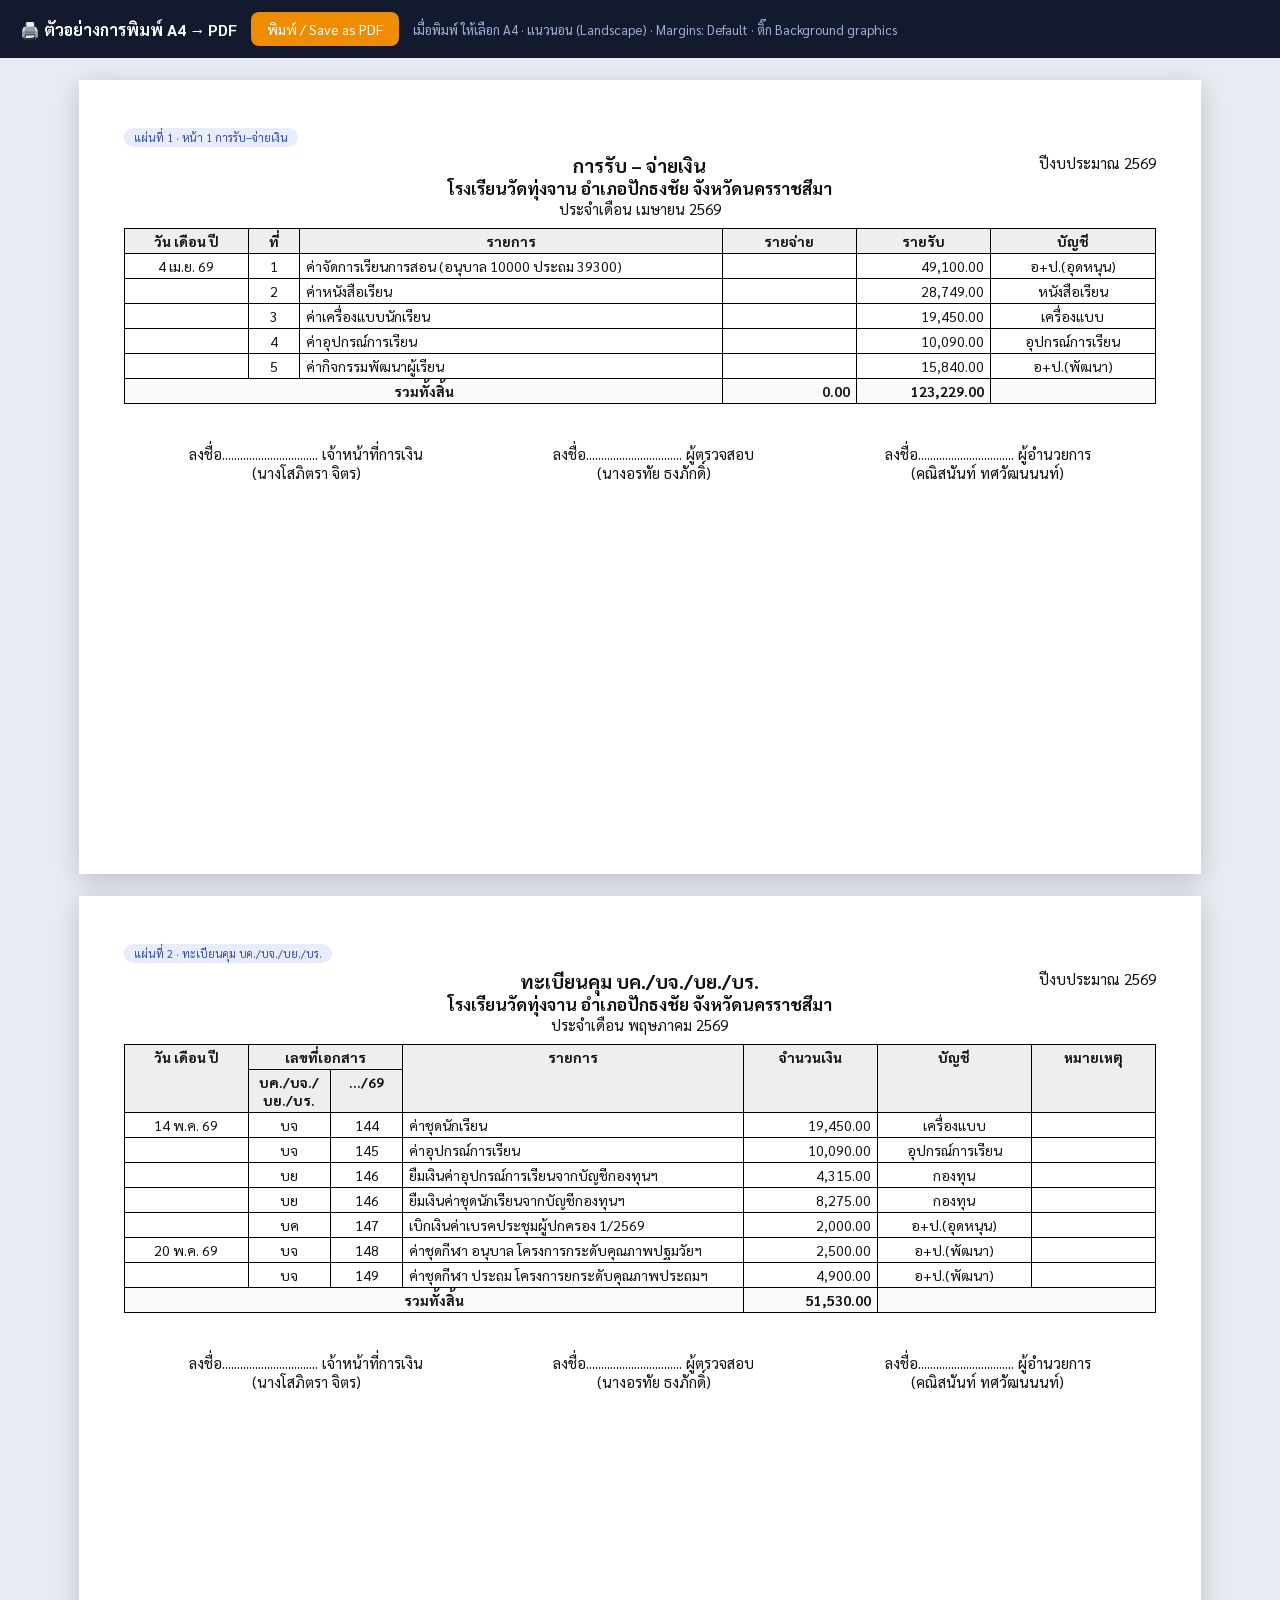
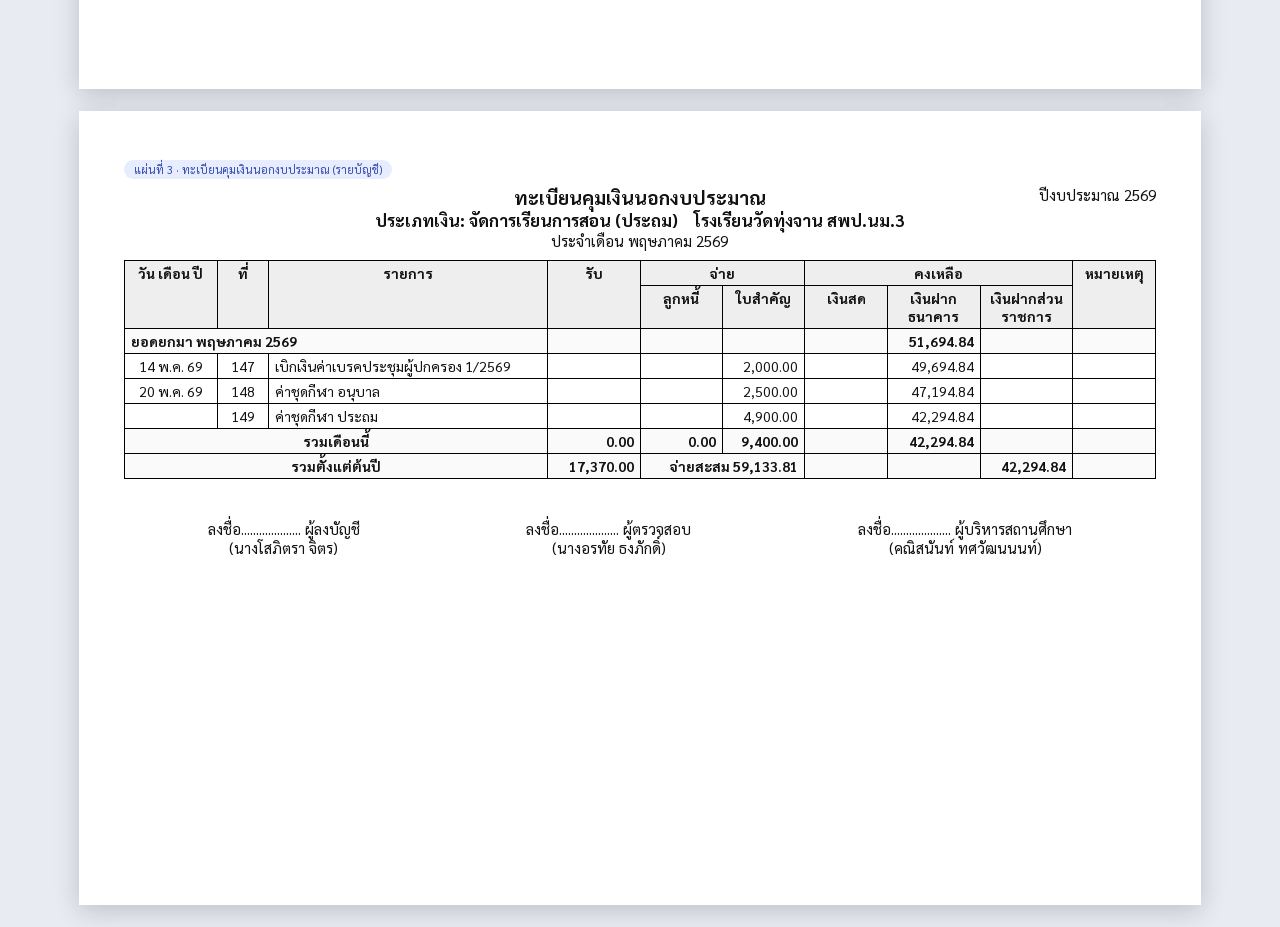
==== preview-print.html @ 44d7043e "Initial commit: โปรแกรมคุมเงินนอกงบประมาณ โรงเรียนวัดทุ่งจาน Co-Authored-By: Claude Opus 4.8 <norepl" ====
<!doctype html>
<html lang="th">
<head>
<meta charset="utf-8">
<meta name="viewport" content="width=device-width, initial-scale=1">
<title>ตัวอย่างการพิมพ์ A4 (PDF)</title>
<link href="https://fonts.googleapis.com/css2?family=Sarabun:wght@400;500;600;700&display=swap" rel="stylesheet">
<style>
  :root{ --sheetfont:'Sarabun','TH Sarabun New',Tahoma,sans-serif; }
  *{box-sizing:border-box}
  body{margin:0;background:#e8ebf2;font-family:var(--sheetfont);color:#111}
  .bar{background:#141a2e;color:#fff;padding:12px 20px;font-size:15px;position:sticky;top:0;z-index:5;display:flex;gap:14px;align-items:center;flex-wrap:wrap}
  .bar b{font-size:16px}
  .bar button{background:#f08c00;color:#fff;border:0;padding:8px 16px;border-radius:8px;font-size:14px;cursor:pointer;font-family:inherit}
  .bar span{color:#9fb0d8;font-size:13px}
  .wrap{padding:22px;display:flex;flex-direction:column;align-items:center;gap:22px}

  /* กระดาษ A4 แนวนอน (297 x 210 mm) */
  .sheet{background:#fff;width:297mm;min-height:210mm;padding:12mm 12mm;box-shadow:0 6px 24px rgba(0,0,0,.18)}
  .doc-head{text-align:center;position:relative;margin-bottom:10px}
  .doc-head .fy{position:absolute;right:0;top:0;font-size:15px}
  .doc-head .t1{font-size:19px;font-weight:700}
  .doc-head .t2{font-size:17px;font-weight:700}
  .doc-head .t3{font-size:15px}
  table.reg{width:100%;border-collapse:collapse;font-size:14px}
  table.reg th,table.reg td{border:1px solid #000;padding:3px 6px;vertical-align:top}
  table.reg th{text-align:center;font-weight:700;background:#eee}
  table.reg td.num{text-align:right;font-variant-numeric:tabular-nums}
  table.reg td.c{text-align:center}
  table.reg tr.sum td{font-weight:700;background:#fafafa}
  .sign-row{display:flex;justify-content:space-around;margin-top:40px;font-size:15px;text-align:center}
  .tag{display:inline-block;font-size:11px;background:#e7ecff;color:#2f49b0;padding:2px 10px;border-radius:20px;margin-bottom:6px}

  @page{size:A4 landscape;margin:8mm}
  @media print{
    body{background:#fff}
    .bar{display:none}
    .wrap{padding:0;gap:0}
    .sheet{width:auto;min-height:auto;box-shadow:none;padding:0}
    .page-break{page-break-after:always}
    table.reg th{background:#eee!important;-webkit-print-color-adjust:exact;print-color-adjust:exact}
  }
</style>
</head>
<body>
<div class="bar">
  <b>🖨️ ตัวอย่างการพิมพ์ A4 → PDF</b>
  <button onclick="window.print()">พิมพ์ / Save as PDF</button>
  <span>เมื่อพิมพ์ ให้เลือก A4 · แนวนอน (Landscape) · Margins: Default · ติ๊ก Background graphics</span>
</div>
<div class="wrap">

  <!-- ============ แผ่นที่ 1: การรับ–จ่ายเงิน ============ -->
  <div class="sheet page-break">
    <div class="tag">แผ่นที่ 1 · หน้า 1 การรับ–จ่ายเงิน</div>
    <div class="doc-head">
      <div class="fy">ปีงบประมาณ 2569</div>
      <div class="t1">การรับ – จ่ายเงิน</div>
      <div class="t2">โรงเรียนวัดทุ่งจาน อำเภอปักธงชัย จังหวัดนครราชสีมา</div>
      <div class="t3">ประจำเดือน เมษายน 2569</div>
    </div>
    <table class="reg">
      <thead><tr>
        <th style="width:12%">วัน เดือน ปี</th><th style="width:5%">ที่</th><th>รายการ</th>
        <th style="width:13%">รายจ่าย</th><th style="width:13%">รายรับ</th><th style="width:16%">บัญชี</th>
      </tr></thead>
      <tbody>
        <tr><td class="c">4 เม.ย. 69</td><td class="c">1</td><td>ค่าจัดการเรียนการสอน (อนุบาล 10000 ประถม 39300)</td><td class="num"></td><td class="num">49,100.00</td><td class="c">อ+ป.(อุดหนุน)</td></tr>
        <tr><td class="c"></td><td class="c">2</td><td>ค่าหนังสือเรียน</td><td class="num"></td><td class="num">28,749.00</td><td class="c">หนังสือเรียน</td></tr>
        <tr><td class="c"></td><td class="c">3</td><td>ค่าเครื่องแบบนักเรียน</td><td class="num"></td><td class="num">19,450.00</td><td class="c">เครื่องแบบ</td></tr>
        <tr><td class="c"></td><td class="c">4</td><td>ค่าอุปกรณ์การเรียน</td><td class="num"></td><td class="num">10,090.00</td><td class="c">อุปกรณ์การเรียน</td></tr>
        <tr><td class="c"></td><td class="c">5</td><td>ค่ากิจกรรมพัฒนาผู้เรียน</td><td class="num"></td><td class="num">15,840.00</td><td class="c">อ+ป.(พัฒนา)</td></tr>
        <tr class="sum"><td colspan="3" class="c">รวมทั้งสิ้น</td><td class="num">0.00</td><td class="num">123,229.00</td><td></td></tr>
      </tbody>
    </table>
    <div class="sign-row">
      <div>ลงชื่อ................................ เจ้าหน้าที่การเงิน<br>(นางโสภิตรา จิตร)</div>
      <div>ลงชื่อ................................ ผู้ตรวจสอบ<br>(นางอรทัย ธงภักดิ์)</div>
      <div>ลงชื่อ................................ ผู้อำนวยการ<br>(คณิสนันท์ ทศวัฒนนนท์)</div>
    </div>
  </div>

  <!-- ============ แผ่นที่ 2: ทะเบียนคุม บค./บจ./บย./บร. ============ -->
  <div class="sheet page-break">
    <div class="tag">แผ่นที่ 2 · ทะเบียนคุม บค./บจ./บย./บร.</div>
    <div class="doc-head">
      <div class="fy">ปีงบประมาณ 2569</div>
      <div class="t1">ทะเบียนคุม บค./บจ./บย./บร.</div>
      <div class="t2">โรงเรียนวัดทุ่งจาน อำเภอปักธงชัย จังหวัดนครราชสีมา</div>
      <div class="t3">ประจำเดือน พฤษภาคม 2569</div>
    </div>
    <table class="reg">
      <thead>
        <tr><th rowspan="2" style="width:12%">วัน เดือน ปี</th><th colspan="2">เลขที่เอกสาร</th>
        <th rowspan="2">รายการ</th><th rowspan="2" style="width:13%">จำนวนเงิน</th>
        <th rowspan="2" style="width:15%">บัญชี</th><th rowspan="2" style="width:12%">หมายเหตุ</th></tr>
        <tr><th style="width:8%">บค./บจ./บย./บร.</th><th style="width:7%">.../69</th></tr>
      </thead>
      <tbody>
        <tr><td class="c">14 พ.ค. 69</td><td class="c">บจ</td><td class="c">144</td><td>ค่าชุดนักเรียน</td><td class="num">19,450.00</td><td class="c">เครื่องแบบ</td><td></td></tr>
        <tr><td class="c"></td><td class="c">บจ</td><td class="c">145</td><td>ค่าอุปกรณ์การเรียน</td><td class="num">10,090.00</td><td class="c">อุปกรณ์การเรียน</td><td></td></tr>
        <tr><td class="c"></td><td class="c">บย</td><td class="c">146</td><td>ยืมเงินค่าอุปกรณ์การเรียนจากบัญชีกองทุนฯ</td><td class="num">4,315.00</td><td class="c">กองทุน</td><td></td></tr>
        <tr><td class="c"></td><td class="c">บย</td><td class="c">146</td><td>ยืมเงินค่าชุดนักเรียนจากบัญชีกองทุนฯ</td><td class="num">8,275.00</td><td class="c">กองทุน</td><td></td></tr>
        <tr><td class="c"></td><td class="c">บค</td><td class="c">147</td><td>เบิกเงินค่าเบรคประชุมผู้ปกครอง 1/2569</td><td class="num">2,000.00</td><td class="c">อ+ป.(อุดหนุน)</td><td></td></tr>
        <tr><td class="c">20 พ.ค. 69</td><td class="c">บจ</td><td class="c">148</td><td>ค่าชุดกีฬา อนุบาล โครงการกระดับคุณภาพปฐมวัยฯ</td><td class="num">2,500.00</td><td class="c">อ+ป.(พัฒนา)</td><td></td></tr>
        <tr><td class="c"></td><td class="c">บจ</td><td class="c">149</td><td>ค่าชุดกีฬา ประถม โครงการยกระดับคุณภาพประถมฯ</td><td class="num">4,900.00</td><td class="c">อ+ป.(พัฒนา)</td><td></td></tr>
        <tr class="sum"><td colspan="4" class="c">รวมทั้งสิ้น</td><td class="num">51,530.00</td><td colspan="2"></td></tr>
      </tbody>
    </table>
    <div class="sign-row">
      <div>ลงชื่อ................................ เจ้าหน้าที่การเงิน<br>(นางโสภิตรา จิตร)</div>
      <div>ลงชื่อ................................ ผู้ตรวจสอบ<br>(นางอรทัย ธงภักดิ์)</div>
      <div>ลงชื่อ................................ ผู้อำนวยการ<br>(คณิสนันท์ ทศวัฒนนนท์)</div>
    </div>
  </div>

  <!-- ============ แผ่นที่ 3: ทะเบียนคุมเงินนอกงบประมาณ ============ -->
  <div class="sheet">
    <div class="tag">แผ่นที่ 3 · ทะเบียนคุมเงินนอกงบประมาณ (รายบัญชี)</div>
    <div class="doc-head">
      <div class="fy">ปีงบประมาณ 2569</div>
      <div class="t1">ทะเบียนคุมเงินนอกงบประมาณ</div>
      <div class="t2">ประเภทเงิน: จัดการเรียนการสอน (ประถม) &nbsp;&nbsp; โรงเรียนวัดทุ่งจาน สพป.นม.3</div>
      <div class="t3">ประจำเดือน พฤษภาคม 2569</div>
    </div>
    <table class="reg">
      <thead>
        <tr><th rowspan="2" style="width:9%">วัน เดือน ปี</th><th rowspan="2" style="width:5%">ที่</th>
        <th rowspan="2">รายการ</th><th rowspan="2" style="width:9%">รับ</th>
        <th colspan="2">จ่าย</th><th colspan="3">คงเหลือ</th><th rowspan="2" style="width:8%">หมายเหตุ</th></tr>
        <tr><th style="width:8%">ลูกหนี้</th><th style="width:8%">ใบสำคัญ</th>
        <th style="width:8%">เงินสด</th><th style="width:9%">เงินฝากธนาคาร</th><th style="width:9%">เงินฝากส่วนราชการ</th></tr>
      </thead>
      <tbody>
        <tr class="sum"><td colspan="3">ยอดยกมา พฤษภาคม 2569</td><td class="num"></td><td class="num"></td><td class="num"></td><td class="num"></td><td class="num">51,694.84</td><td class="num"></td><td></td></tr>
        <tr><td class="c">14 พ.ค. 69</td><td class="c">147</td><td>เบิกเงินค่าเบรคประชุมผู้ปกครอง 1/2569</td><td class="num"></td><td class="num"></td><td class="num">2,000.00</td><td class="num"></td><td class="num">49,694.84</td><td class="num"></td><td></td></tr>
        <tr><td class="c">20 พ.ค. 69</td><td class="c">148</td><td>ค่าชุดกีฬา อนุบาล</td><td class="num"></td><td class="num"></td><td class="num">2,500.00</td><td class="num"></td><td class="num">47,194.84</td><td class="num"></td><td></td></tr>
        <tr><td class="c"></td><td class="c">149</td><td>ค่าชุดกีฬา ประถม</td><td class="num"></td><td class="num"></td><td class="num">4,900.00</td><td class="num"></td><td class="num">42,294.84</td><td class="num"></td><td></td></tr>
        <tr class="sum"><td colspan="3" class="c">รวมเดือนนี้</td><td class="num">0.00</td><td class="num">0.00</td><td class="num">9,400.00</td><td class="num"></td><td class="num">42,294.84</td><td class="num"></td><td></td></tr>
        <tr class="sum"><td colspan="3" class="c">รวมตั้งแต่ต้นปี</td><td class="num">17,370.00</td><td colspan="2" class="num">จ่ายสะสม 59,133.81</td><td class="num"></td><td class="num"></td><td class="num">42,294.84</td><td></td></tr>
      </tbody>
    </table>
    <div class="sign-row">
      <div>ลงชื่อ.................... ผู้ลงบัญชี<br>(นางโสภิตรา จิตร)</div>
      <div>ลงชื่อ.................... ผู้ตรวจสอบ<br>(นางอรทัย ธงภักดิ์)</div>
      <div>ลงชื่อ.................... ผู้บริหารสถานศึกษา<br>(คณิสนันท์ ทศวัฒนนนท์)</div>
    </div>
  </div>

</div>
</body>
</html>
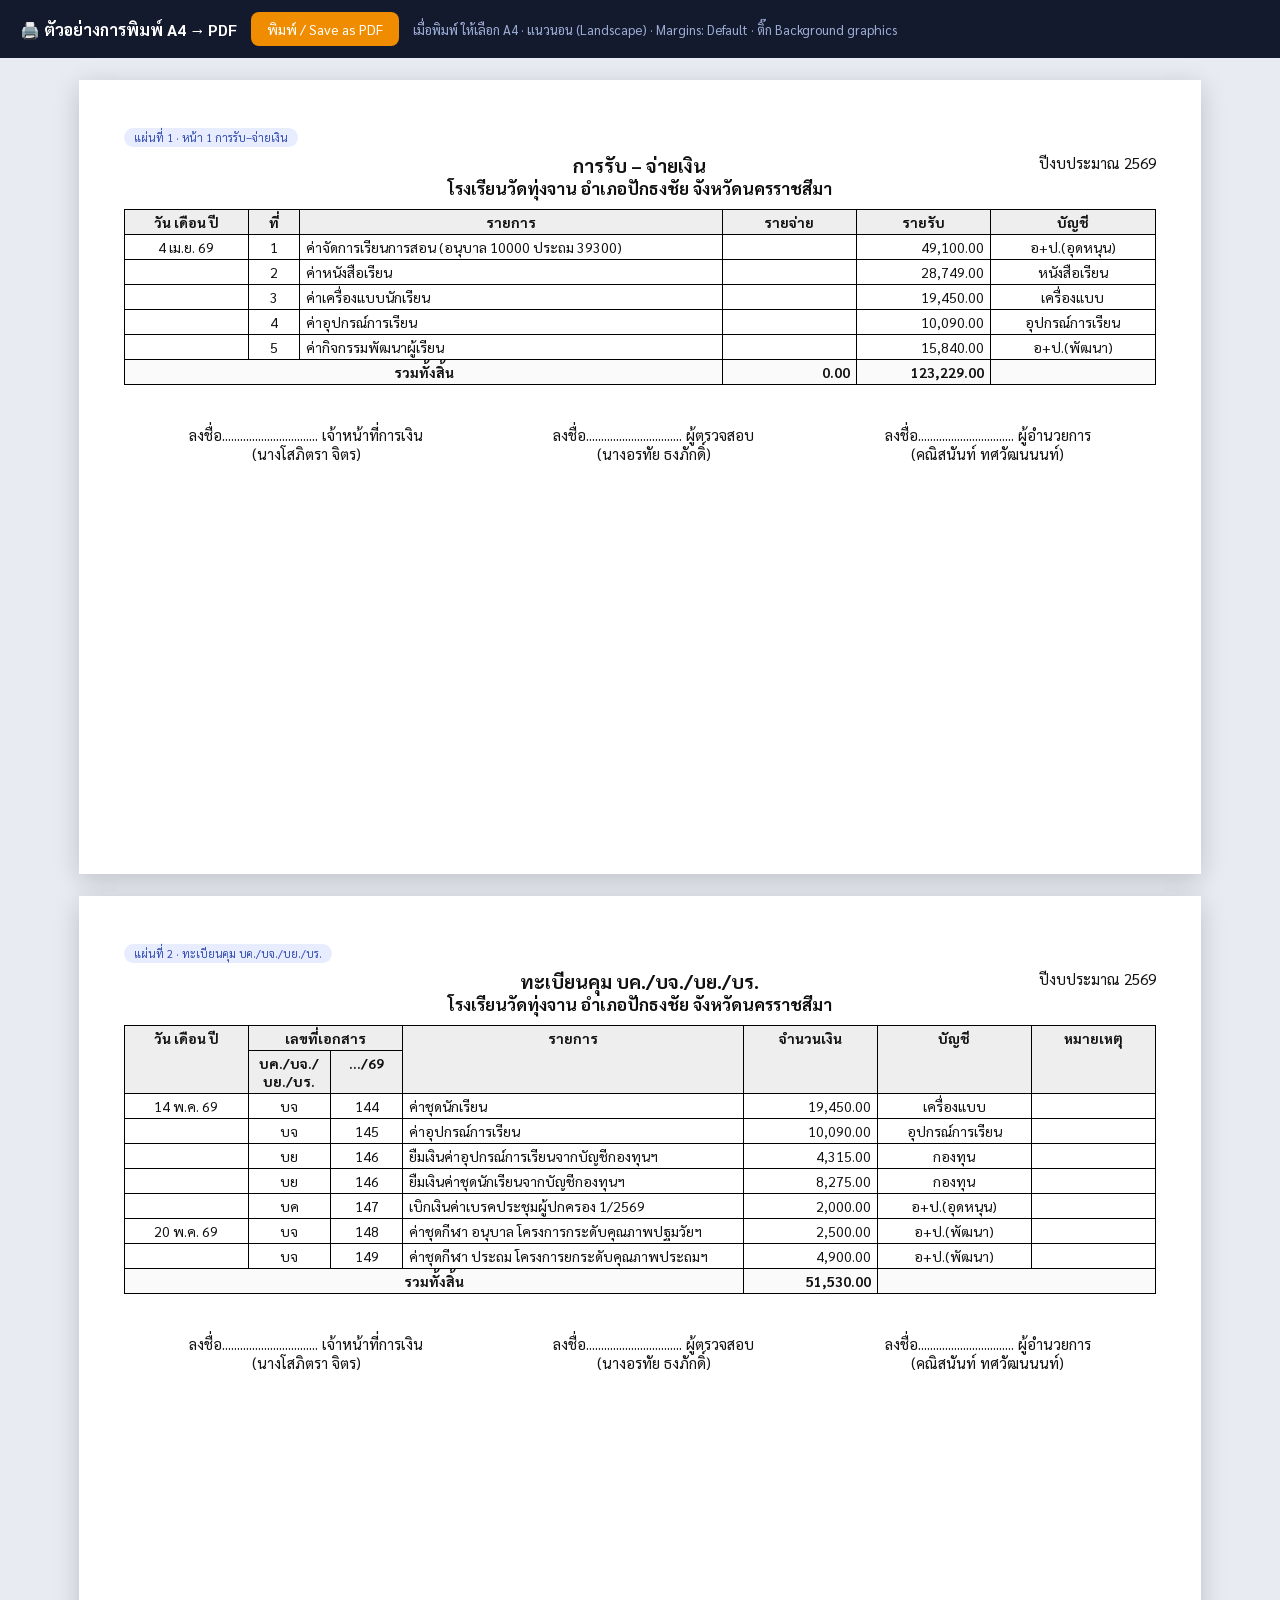
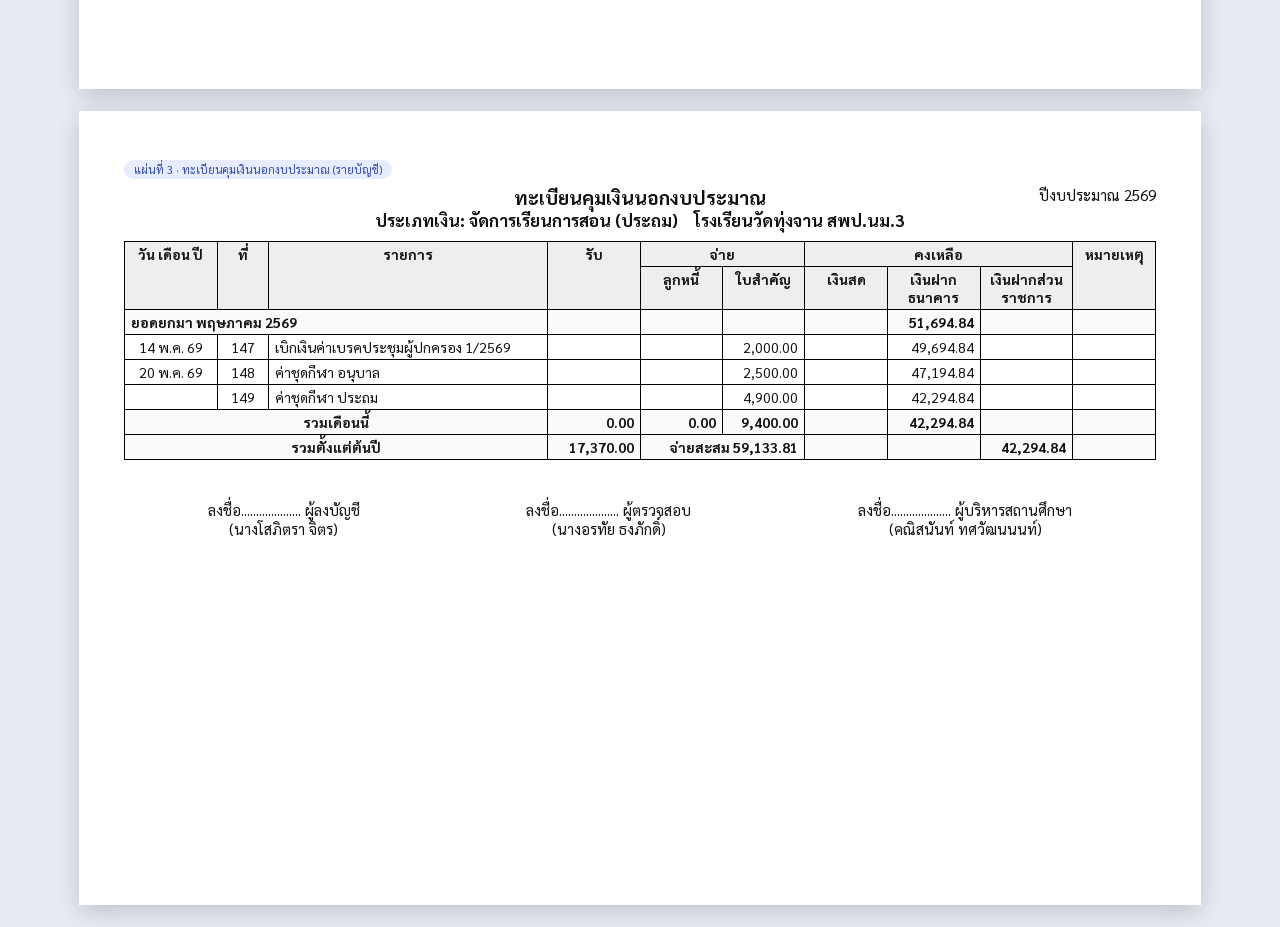
==== commit 95f9a931: "Update app interface and print documentation" ====
--- a/preview-print.html
+++ b/preview-print.html
@@ -1,152 +1,149 @@
-<!doctype html>
-<html lang="th">
-<head>
-<meta charset="utf-8">
-<meta name="viewport" content="width=device-width, initial-scale=1">
-<title>ตัวอย่างการพิมพ์ A4 (PDF)</title>
-<link href="https://fonts.googleapis.com/css2?family=Sarabun:wght@400;500;600;700&display=swap" rel="stylesheet">
-<style>
-  :root{ --sheetfont:'Sarabun','TH Sarabun New',Tahoma,sans-serif; }
-  *{box-sizing:border-box}
-  body{margin:0;background:#e8ebf2;font-family:var(--sheetfont);color:#111}
-  .bar{background:#141a2e;color:#fff;padding:12px 20px;font-size:15px;position:sticky;top:0;z-index:5;display:flex;gap:14px;align-items:center;flex-wrap:wrap}
-  .bar b{font-size:16px}
-  .bar button{background:#f08c00;color:#fff;border:0;padding:8px 16px;border-radius:8px;font-size:14px;cursor:pointer;font-family:inherit}
-  .bar span{color:#9fb0d8;font-size:13px}
-  .wrap{padding:22px;display:flex;flex-direction:column;align-items:center;gap:22px}
-
-  /* กระดาษ A4 แนวนอน (297 x 210 mm) */
-  .sheet{background:#fff;width:297mm;min-height:210mm;padding:12mm 12mm;box-shadow:0 6px 24px rgba(0,0,0,.18)}
-  .doc-head{text-align:center;position:relative;margin-bottom:10px}
-  .doc-head .fy{position:absolute;right:0;top:0;font-size:15px}
-  .doc-head .t1{font-size:19px;font-weight:700}
-  .doc-head .t2{font-size:17px;font-weight:700}
-  .doc-head .t3{font-size:15px}
-  table.reg{width:100%;border-collapse:collapse;font-size:14px}
-  table.reg th,table.reg td{border:1px solid #000;padding:3px 6px;vertical-align:top}
-  table.reg th{text-align:center;font-weight:700;background:#eee}
-  table.reg td.num{text-align:right;font-variant-numeric:tabular-nums}
-  table.reg td.c{text-align:center}
-  table.reg tr.sum td{font-weight:700;background:#fafafa}
-  .sign-row{display:flex;justify-content:space-around;margin-top:40px;font-size:15px;text-align:center}
-  .tag{display:inline-block;font-size:11px;background:#e7ecff;color:#2f49b0;padding:2px 10px;border-radius:20px;margin-bottom:6px}
-
-  @page{size:A4 landscape;margin:8mm}
-  @media print{
-    body{background:#fff}
-    .bar{display:none}
-    .wrap{padding:0;gap:0}
-    .sheet{width:auto;min-height:auto;box-shadow:none;padding:0}
-    .page-break{page-break-after:always}
-    table.reg th{background:#eee!important;-webkit-print-color-adjust:exact;print-color-adjust:exact}
-  }
-</style>
-</head>
-<body>
-<div class="bar">
-  <b>🖨️ ตัวอย่างการพิมพ์ A4 → PDF</b>
-  <button onclick="window.print()">พิมพ์ / Save as PDF</button>
-  <span>เมื่อพิมพ์ ให้เลือก A4 · แนวนอน (Landscape) · Margins: Default · ติ๊ก Background graphics</span>
-</div>
-<div class="wrap">
-
-  <!-- ============ แผ่นที่ 1: การรับ–จ่ายเงิน ============ -->
-  <div class="sheet page-break">
-    <div class="tag">แผ่นที่ 1 · หน้า 1 การรับ–จ่ายเงิน</div>
-    <div class="doc-head">
-      <div class="fy">ปีงบประมาณ 2569</div>
-      <div class="t1">การรับ – จ่ายเงิน</div>
-      <div class="t2">โรงเรียนวัดทุ่งจาน อำเภอปักธงชัย จังหวัดนครราชสีมา</div>
-      <div class="t3">ประจำเดือน เมษายน 2569</div>
-    </div>
-    <table class="reg">
-      <thead><tr>
-        <th style="width:12%">วัน เดือน ปี</th><th style="width:5%">ที่</th><th>รายการ</th>
-        <th style="width:13%">รายจ่าย</th><th style="width:13%">รายรับ</th><th style="width:16%">บัญชี</th>
-      </tr></thead>
-      <tbody>
-        <tr><td class="c">4 เม.ย. 69</td><td class="c">1</td><td>ค่าจัดการเรียนการสอน (อนุบาล 10000 ประถม 39300)</td><td class="num"></td><td class="num">49,100.00</td><td class="c">อ+ป.(อุดหนุน)</td></tr>
-        <tr><td class="c"></td><td class="c">2</td><td>ค่าหนังสือเรียน</td><td class="num"></td><td class="num">28,749.00</td><td class="c">หนังสือเรียน</td></tr>
-        <tr><td class="c"></td><td class="c">3</td><td>ค่าเครื่องแบบนักเรียน</td><td class="num"></td><td class="num">19,450.00</td><td class="c">เครื่องแบบ</td></tr>
-        <tr><td class="c"></td><td class="c">4</td><td>ค่าอุปกรณ์การเรียน</td><td class="num"></td><td class="num">10,090.00</td><td class="c">อุปกรณ์การเรียน</td></tr>
-        <tr><td class="c"></td><td class="c">5</td><td>ค่ากิจกรรมพัฒนาผู้เรียน</td><td class="num"></td><td class="num">15,840.00</td><td class="c">อ+ป.(พัฒนา)</td></tr>
-        <tr class="sum"><td colspan="3" class="c">รวมทั้งสิ้น</td><td class="num">0.00</td><td class="num">123,229.00</td><td></td></tr>
-      </tbody>
-    </table>
-    <div class="sign-row">
-      <div>ลงชื่อ................................ เจ้าหน้าที่การเงิน<br>(นางโสภิตรา จิตร)</div>
-      <div>ลงชื่อ................................ ผู้ตรวจสอบ<br>(นางอรทัย ธงภักดิ์)</div>
-      <div>ลงชื่อ................................ ผู้อำนวยการ<br>(คณิสนันท์ ทศวัฒนนนท์)</div>
-    </div>
-  </div>
-
-  <!-- ============ แผ่นที่ 2: ทะเบียนคุม บค./บจ./บย./บร. ============ -->
-  <div class="sheet page-break">
-    <div class="tag">แผ่นที่ 2 · ทะเบียนคุม บค./บจ./บย./บร.</div>
-    <div class="doc-head">
-      <div class="fy">ปีงบประมาณ 2569</div>
-      <div class="t1">ทะเบียนคุม บค./บจ./บย./บร.</div>
-      <div class="t2">โรงเรียนวัดทุ่งจาน อำเภอปักธงชัย จังหวัดนครราชสีมา</div>
-      <div class="t3">ประจำเดือน พฤษภาคม 2569</div>
-    </div>
-    <table class="reg">
-      <thead>
-        <tr><th rowspan="2" style="width:12%">วัน เดือน ปี</th><th colspan="2">เลขที่เอกสาร</th>
-        <th rowspan="2">รายการ</th><th rowspan="2" style="width:13%">จำนวนเงิน</th>
-        <th rowspan="2" style="width:15%">บัญชี</th><th rowspan="2" style="width:12%">หมายเหตุ</th></tr>
-        <tr><th style="width:8%">บค./บจ./บย./บร.</th><th style="width:7%">.../69</th></tr>
-      </thead>
-      <tbody>
-        <tr><td class="c">14 พ.ค. 69</td><td class="c">บจ</td><td class="c">144</td><td>ค่าชุดนักเรียน</td><td class="num">19,450.00</td><td class="c">เครื่องแบบ</td><td></td></tr>
-        <tr><td class="c"></td><td class="c">บจ</td><td class="c">145</td><td>ค่าอุปกรณ์การเรียน</td><td class="num">10,090.00</td><td class="c">อุปกรณ์การเรียน</td><td></td></tr>
-        <tr><td class="c"></td><td class="c">บย</td><td class="c">146</td><td>ยืมเงินค่าอุปกรณ์การเรียนจากบัญชีกองทุนฯ</td><td class="num">4,315.00</td><td class="c">กองทุน</td><td></td></tr>
-        <tr><td class="c"></td><td class="c">บย</td><td class="c">146</td><td>ยืมเงินค่าชุดนักเรียนจากบัญชีกองทุนฯ</td><td class="num">8,275.00</td><td class="c">กองทุน</td><td></td></tr>
-        <tr><td class="c"></td><td class="c">บค</td><td class="c">147</td><td>เบิกเงินค่าเบรคประชุมผู้ปกครอง 1/2569</td><td class="num">2,000.00</td><td class="c">อ+ป.(อุดหนุน)</td><td></td></tr>
-        <tr><td class="c">20 พ.ค. 69</td><td class="c">บจ</td><td class="c">148</td><td>ค่าชุดกีฬา อนุบาล โครงการกระดับคุณภาพปฐมวัยฯ</td><td class="num">2,500.00</td><td class="c">อ+ป.(พัฒนา)</td><td></td></tr>
-        <tr><td class="c"></td><td class="c">บจ</td><td class="c">149</td><td>ค่าชุดกีฬา ประถม โครงการยกระดับคุณภาพประถมฯ</td><td class="num">4,900.00</td><td class="c">อ+ป.(พัฒนา)</td><td></td></tr>
-        <tr class="sum"><td colspan="4" class="c">รวมทั้งสิ้น</td><td class="num">51,530.00</td><td colspan="2"></td></tr>
-      </tbody>
-    </table>
-    <div class="sign-row">
-      <div>ลงชื่อ................................ เจ้าหน้าที่การเงิน<br>(นางโสภิตรา จิตร)</div>
-      <div>ลงชื่อ................................ ผู้ตรวจสอบ<br>(นางอรทัย ธงภักดิ์)</div>
-      <div>ลงชื่อ................................ ผู้อำนวยการ<br>(คณิสนันท์ ทศวัฒนนนท์)</div>
-    </div>
-  </div>
-
-  <!-- ============ แผ่นที่ 3: ทะเบียนคุมเงินนอกงบประมาณ ============ -->
-  <div class="sheet">
-    <div class="tag">แผ่นที่ 3 · ทะเบียนคุมเงินนอกงบประมาณ (รายบัญชี)</div>
-    <div class="doc-head">
-      <div class="fy">ปีงบประมาณ 2569</div>
-      <div class="t1">ทะเบียนคุมเงินนอกงบประมาณ</div>
-      <div class="t2">ประเภทเงิน: จัดการเรียนการสอน (ประถม) &nbsp;&nbsp; โรงเรียนวัดทุ่งจาน สพป.นม.3</div>
-      <div class="t3">ประจำเดือน พฤษภาคม 2569</div>
-    </div>
-    <table class="reg">
-      <thead>
-        <tr><th rowspan="2" style="width:9%">วัน เดือน ปี</th><th rowspan="2" style="width:5%">ที่</th>
-        <th rowspan="2">รายการ</th><th rowspan="2" style="width:9%">รับ</th>
-        <th colspan="2">จ่าย</th><th colspan="3">คงเหลือ</th><th rowspan="2" style="width:8%">หมายเหตุ</th></tr>
-        <tr><th style="width:8%">ลูกหนี้</th><th style="width:8%">ใบสำคัญ</th>
-        <th style="width:8%">เงินสด</th><th style="width:9%">เงินฝากธนาคาร</th><th style="width:9%">เงินฝากส่วนราชการ</th></tr>
-      </thead>
-      <tbody>
-        <tr class="sum"><td colspan="3">ยอดยกมา พฤษภาคม 2569</td><td class="num"></td><td class="num"></td><td class="num"></td><td class="num"></td><td class="num">51,694.84</td><td class="num"></td><td></td></tr>
-        <tr><td class="c">14 พ.ค. 69</td><td class="c">147</td><td>เบิกเงินค่าเบรคประชุมผู้ปกครอง 1/2569</td><td class="num"></td><td class="num"></td><td class="num">2,000.00</td><td class="num"></td><td class="num">49,694.84</td><td class="num"></td><td></td></tr>
-        <tr><td class="c">20 พ.ค. 69</td><td class="c">148</td><td>ค่าชุดกีฬา อนุบาล</td><td class="num"></td><td class="num"></td><td class="num">2,500.00</td><td class="num"></td><td class="num">47,194.84</td><td class="num"></td><td></td></tr>
-        <tr><td class="c"></td><td class="c">149</td><td>ค่าชุดกีฬา ประถม</td><td class="num"></td><td class="num"></td><td class="num">4,900.00</td><td class="num"></td><td class="num">42,294.84</td><td class="num"></td><td></td></tr>
-        <tr class="sum"><td colspan="3" class="c">รวมเดือนนี้</td><td class="num">0.00</td><td class="num">0.00</td><td class="num">9,400.00</td><td class="num"></td><td class="num">42,294.84</td><td class="num"></td><td></td></tr>
-        <tr class="sum"><td colspan="3" class="c">รวมตั้งแต่ต้นปี</td><td class="num">17,370.00</td><td colspan="2" class="num">จ่ายสะสม 59,133.81</td><td class="num"></td><td class="num"></td><td class="num">42,294.84</td><td></td></tr>
-      </tbody>
-    </table>
-    <div class="sign-row">
-      <div>ลงชื่อ.................... ผู้ลงบัญชี<br>(นางโสภิตรา จิตร)</div>
-      <div>ลงชื่อ.................... ผู้ตรวจสอบ<br>(นางอรทัย ธงภักดิ์)</div>
-      <div>ลงชื่อ.................... ผู้บริหารสถานศึกษา<br>(คณิสนันท์ ทศวัฒนนนท์)</div>
-    </div>
-  </div>
-
-</div>
-</body>
-</html>
+<!doctype html>
+<html lang="th">
+<head>
+<meta charset="utf-8">
+<meta name="viewport" content="width=device-width, initial-scale=1">
+<title>ตัวอย่างการพิมพ์ A4 (PDF)</title>
+<link href="https://fonts.googleapis.com/css2?family=Sarabun:wght@400;500;600;700&display=swap" rel="stylesheet">
+<style>
+  :root{ --sheetfont:'Sarabun','TH Sarabun New',Tahoma,sans-serif; }
+  *{box-sizing:border-box}
+  body{margin:0;background:#e8ebf2;font-family:var(--sheetfont);color:#111}
+  .bar{background:#141a2e;color:#fff;padding:12px 20px;font-size:15px;position:sticky;top:0;z-index:5;display:flex;gap:14px;align-items:center;flex-wrap:wrap}
+  .bar b{font-size:16px}
+  .bar button{background:#f08c00;color:#fff;border:0;padding:8px 16px;border-radius:8px;font-size:14px;cursor:pointer;font-family:inherit}
+  .bar span{color:#9fb0d8;font-size:13px}
+  .wrap{padding:22px;display:flex;flex-direction:column;align-items:center;gap:22px}
+
+  /* กระดาษ A4 แนวนอน (297 x 210 mm) */
+  .sheet{background:#fff;width:297mm;min-height:210mm;padding:12mm 12mm;box-shadow:0 6px 24px rgba(0,0,0,.18)}
+  .doc-head{text-align:center;position:relative;margin-bottom:10px}
+  .doc-head .fy{position:absolute;right:0;top:0;font-size:15px}
+  .doc-head .t1{font-size:19px;font-weight:700}
+  .doc-head .t2{font-size:17px;font-weight:700}
+  .doc-head .t3{font-size:15px}
+  table.reg{width:100%;border-collapse:collapse;font-size:14px}
+  table.reg th,table.reg td{border:1px solid #000;padding:3px 6px;vertical-align:top}
+  table.reg th{text-align:center;font-weight:700;background:#eee}
+  table.reg td.num{text-align:right;font-variant-numeric:tabular-nums}
+  table.reg td.c{text-align:center}
+  table.reg tr.sum td{font-weight:700;background:#fafafa}
+  .sign-row{display:flex;justify-content:space-around;margin-top:40px;font-size:15px;text-align:center}
+  .tag{display:inline-block;font-size:11px;background:#e7ecff;color:#2f49b0;padding:2px 10px;border-radius:20px;margin-bottom:6px}
+
+  @page{size:A4 landscape;margin:8mm}
+  @media print{
+    body{background:#fff}
+    .bar{display:none}
+    .wrap{padding:0;gap:0}
+    .sheet{width:auto;min-height:auto;box-shadow:none;padding:0}
+    .page-break{page-break-after:always}
+    table.reg th{background:#eee!important;-webkit-print-color-adjust:exact;print-color-adjust:exact}
+  }
+</style>
+</head>
+<body>
+<div class="bar">
+  <b>🖨️ ตัวอย่างการพิมพ์ A4 → PDF</b>
+  <button onclick="window.print()">พิมพ์ / Save as PDF</button>
+  <span>เมื่อพิมพ์ ให้เลือก A4 · แนวนอน (Landscape) · Margins: Default · ติ๊ก Background graphics</span>
+</div>
+<div class="wrap">
+
+  <!-- ============ แผ่นที่ 1: การรับ–จ่ายเงิน ============ -->
+  <div class="sheet page-break">
+    <div class="tag">แผ่นที่ 1 · หน้า 1 การรับ–จ่ายเงิน</div>
+    <div class="doc-head">
+      <div class="fy">ปีงบประมาณ 2569</div>
+      <div class="t1">การรับ – จ่ายเงิน</div>
+      <div class="t2">โรงเรียนวัดทุ่งจาน อำเภอปักธงชัย จังหวัดนครราชสีมา</div>
+    </div>
+    <table class="reg">
+      <thead><tr>
+        <th style="width:12%">วัน เดือน ปี</th><th style="width:5%">ที่</th><th>รายการ</th>
+        <th style="width:13%">รายจ่าย</th><th style="width:13%">รายรับ</th><th style="width:16%">บัญชี</th>
+      </tr></thead>
+      <tbody>
+        <tr><td class="c">4 เม.ย. 69</td><td class="c">1</td><td>ค่าจัดการเรียนการสอน (อนุบาล 10000 ประถม 39300)</td><td class="num"></td><td class="num">49,100.00</td><td class="c">อ+ป.(อุดหนุน)</td></tr>
+        <tr><td class="c"></td><td class="c">2</td><td>ค่าหนังสือเรียน</td><td class="num"></td><td class="num">28,749.00</td><td class="c">หนังสือเรียน</td></tr>
+        <tr><td class="c"></td><td class="c">3</td><td>ค่าเครื่องแบบนักเรียน</td><td class="num"></td><td class="num">19,450.00</td><td class="c">เครื่องแบบ</td></tr>
+        <tr><td class="c"></td><td class="c">4</td><td>ค่าอุปกรณ์การเรียน</td><td class="num"></td><td class="num">10,090.00</td><td class="c">อุปกรณ์การเรียน</td></tr>
+        <tr><td class="c"></td><td class="c">5</td><td>ค่ากิจกรรมพัฒนาผู้เรียน</td><td class="num"></td><td class="num">15,840.00</td><td class="c">อ+ป.(พัฒนา)</td></tr>
+        <tr class="sum"><td colspan="3" class="c">รวมทั้งสิ้น</td><td class="num">0.00</td><td class="num">123,229.00</td><td></td></tr>
+      </tbody>
+    </table>
+    <div class="sign-row">
+      <div>ลงชื่อ................................ เจ้าหน้าที่การเงิน<br>(นางโสภิตรา จิตร)</div>
+      <div>ลงชื่อ................................ ผู้ตรวจสอบ<br>(นางอรทัย ธงภักดิ์)</div>
+      <div>ลงชื่อ................................ ผู้อำนวยการ<br>(คณิสนันท์ ทศวัฒนนนท์)</div>
+    </div>
+  </div>
+
+  <!-- ============ แผ่นที่ 2: ทะเบียนคุม บค./บจ./บย./บร. ============ -->
+  <div class="sheet page-break">
+    <div class="tag">แผ่นที่ 2 · ทะเบียนคุม บค./บจ./บย./บร.</div>
+    <div class="doc-head">
+      <div class="fy">ปีงบประมาณ 2569</div>
+      <div class="t1">ทะเบียนคุม บค./บจ./บย./บร.</div>
+      <div class="t2">โรงเรียนวัดทุ่งจาน อำเภอปักธงชัย จังหวัดนครราชสีมา</div>
+    </div>
+    <table class="reg">
+      <thead>
+        <tr><th rowspan="2" style="width:12%">วัน เดือน ปี</th><th colspan="2">เลขที่เอกสาร</th>
+        <th rowspan="2">รายการ</th><th rowspan="2" style="width:13%">จำนวนเงิน</th>
+        <th rowspan="2" style="width:15%">บัญชี</th><th rowspan="2" style="width:12%">หมายเหตุ</th></tr>
+        <tr><th style="width:8%">บค./บจ./บย./บร.</th><th style="width:7%">.../69</th></tr>
+      </thead>
+      <tbody>
+        <tr><td class="c">14 พ.ค. 69</td><td class="c">บจ</td><td class="c">144</td><td>ค่าชุดนักเรียน</td><td class="num">19,450.00</td><td class="c">เครื่องแบบ</td><td></td></tr>
+        <tr><td class="c"></td><td class="c">บจ</td><td class="c">145</td><td>ค่าอุปกรณ์การเรียน</td><td class="num">10,090.00</td><td class="c">อุปกรณ์การเรียน</td><td></td></tr>
+        <tr><td class="c"></td><td class="c">บย</td><td class="c">146</td><td>ยืมเงินค่าอุปกรณ์การเรียนจากบัญชีกองทุนฯ</td><td class="num">4,315.00</td><td class="c">กองทุน</td><td></td></tr>
+        <tr><td class="c"></td><td class="c">บย</td><td class="c">146</td><td>ยืมเงินค่าชุดนักเรียนจากบัญชีกองทุนฯ</td><td class="num">8,275.00</td><td class="c">กองทุน</td><td></td></tr>
+        <tr><td class="c"></td><td class="c">บค</td><td class="c">147</td><td>เบิกเงินค่าเบรคประชุมผู้ปกครอง 1/2569</td><td class="num">2,000.00</td><td class="c">อ+ป.(อุดหนุน)</td><td></td></tr>
+        <tr><td class="c">20 พ.ค. 69</td><td class="c">บจ</td><td class="c">148</td><td>ค่าชุดกีฬา อนุบาล โครงการกระดับคุณภาพปฐมวัยฯ</td><td class="num">2,500.00</td><td class="c">อ+ป.(พัฒนา)</td><td></td></tr>
+        <tr><td class="c"></td><td class="c">บจ</td><td class="c">149</td><td>ค่าชุดกีฬา ประถม โครงการยกระดับคุณภาพประถมฯ</td><td class="num">4,900.00</td><td class="c">อ+ป.(พัฒนา)</td><td></td></tr>
+        <tr class="sum"><td colspan="4" class="c">รวมทั้งสิ้น</td><td class="num">51,530.00</td><td colspan="2"></td></tr>
+      </tbody>
+    </table>
+    <div class="sign-row">
+      <div>ลงชื่อ................................ เจ้าหน้าที่การเงิน<br>(นางโสภิตรา จิตร)</div>
+      <div>ลงชื่อ................................ ผู้ตรวจสอบ<br>(นางอรทัย ธงภักดิ์)</div>
+      <div>ลงชื่อ................................ ผู้อำนวยการ<br>(คณิสนันท์ ทศวัฒนนนท์)</div>
+    </div>
+  </div>
+
+  <!-- ============ แผ่นที่ 3: ทะเบียนคุมเงินนอกงบประมาณ ============ -->
+  <div class="sheet">
+    <div class="tag">แผ่นที่ 3 · ทะเบียนคุมเงินนอกงบประมาณ (รายบัญชี)</div>
+    <div class="doc-head">
+      <div class="fy">ปีงบประมาณ 2569</div>
+      <div class="t1">ทะเบียนคุมเงินนอกงบประมาณ</div>
+      <div class="t2">ประเภทเงิน: จัดการเรียนการสอน (ประถม) &nbsp;&nbsp; โรงเรียนวัดทุ่งจาน สพป.นม.3</div>
+    </div>
+    <table class="reg">
+      <thead>
+        <tr><th rowspan="2" style="width:9%">วัน เดือน ปี</th><th rowspan="2" style="width:5%">ที่</th>
+        <th rowspan="2">รายการ</th><th rowspan="2" style="width:9%">รับ</th>
+        <th colspan="2">จ่าย</th><th colspan="3">คงเหลือ</th><th rowspan="2" style="width:8%">หมายเหตุ</th></tr>
+        <tr><th style="width:8%">ลูกหนี้</th><th style="width:8%">ใบสำคัญ</th>
+        <th style="width:8%">เงินสด</th><th style="width:9%">เงินฝากธนาคาร</th><th style="width:9%">เงินฝากส่วนราชการ</th></tr>
+      </thead>
+      <tbody>
+        <tr class="sum"><td colspan="3">ยอดยกมา พฤษภาคม 2569</td><td class="num"></td><td class="num"></td><td class="num"></td><td class="num"></td><td class="num">51,694.84</td><td class="num"></td><td></td></tr>
+        <tr><td class="c">14 พ.ค. 69</td><td class="c">147</td><td>เบิกเงินค่าเบรคประชุมผู้ปกครอง 1/2569</td><td class="num"></td><td class="num"></td><td class="num">2,000.00</td><td class="num"></td><td class="num">49,694.84</td><td class="num"></td><td></td></tr>
+        <tr><td class="c">20 พ.ค. 69</td><td class="c">148</td><td>ค่าชุดกีฬา อนุบาล</td><td class="num"></td><td class="num"></td><td class="num">2,500.00</td><td class="num"></td><td class="num">47,194.84</td><td class="num"></td><td></td></tr>
+        <tr><td class="c"></td><td class="c">149</td><td>ค่าชุดกีฬา ประถม</td><td class="num"></td><td class="num"></td><td class="num">4,900.00</td><td class="num"></td><td class="num">42,294.84</td><td class="num"></td><td></td></tr>
+        <tr class="sum"><td colspan="3" class="c">รวมเดือนนี้</td><td class="num">0.00</td><td class="num">0.00</td><td class="num">9,400.00</td><td class="num"></td><td class="num">42,294.84</td><td class="num"></td><td></td></tr>
+        <tr class="sum"><td colspan="3" class="c">รวมตั้งแต่ต้นปี</td><td class="num">17,370.00</td><td colspan="2" class="num">จ่ายสะสม 59,133.81</td><td class="num"></td><td class="num"></td><td class="num">42,294.84</td><td></td></tr>
+      </tbody>
+    </table>
+    <div class="sign-row">
+      <div>ลงชื่อ.................... ผู้ลงบัญชี<br>(นางโสภิตรา จิตร)</div>
+      <div>ลงชื่อ.................... ผู้ตรวจสอบ<br>(นางอรทัย ธงภักดิ์)</div>
+      <div>ลงชื่อ.................... ผู้บริหารสถานศึกษา<br>(คณิสนันท์ ทศวัฒนนนท์)</div>
+    </div>
+  </div>
+
+</div>
+</body>
+</html>
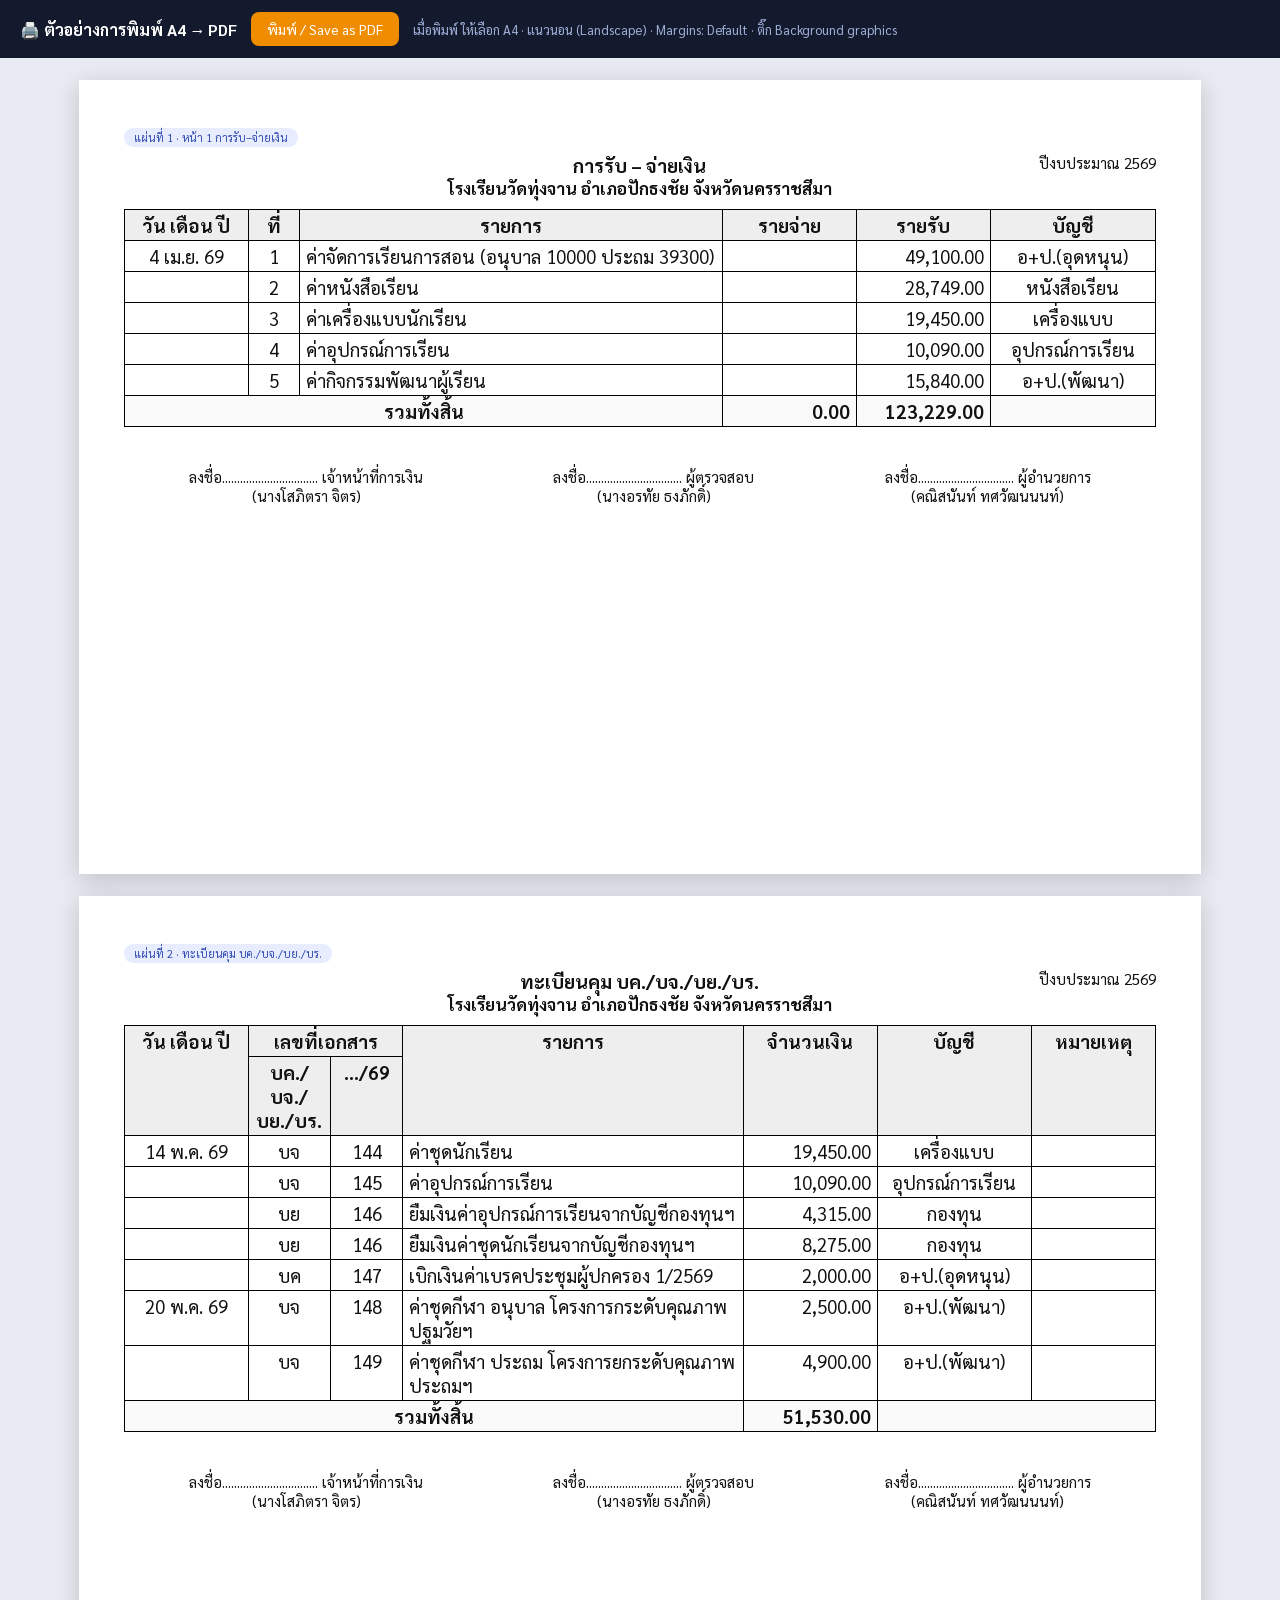
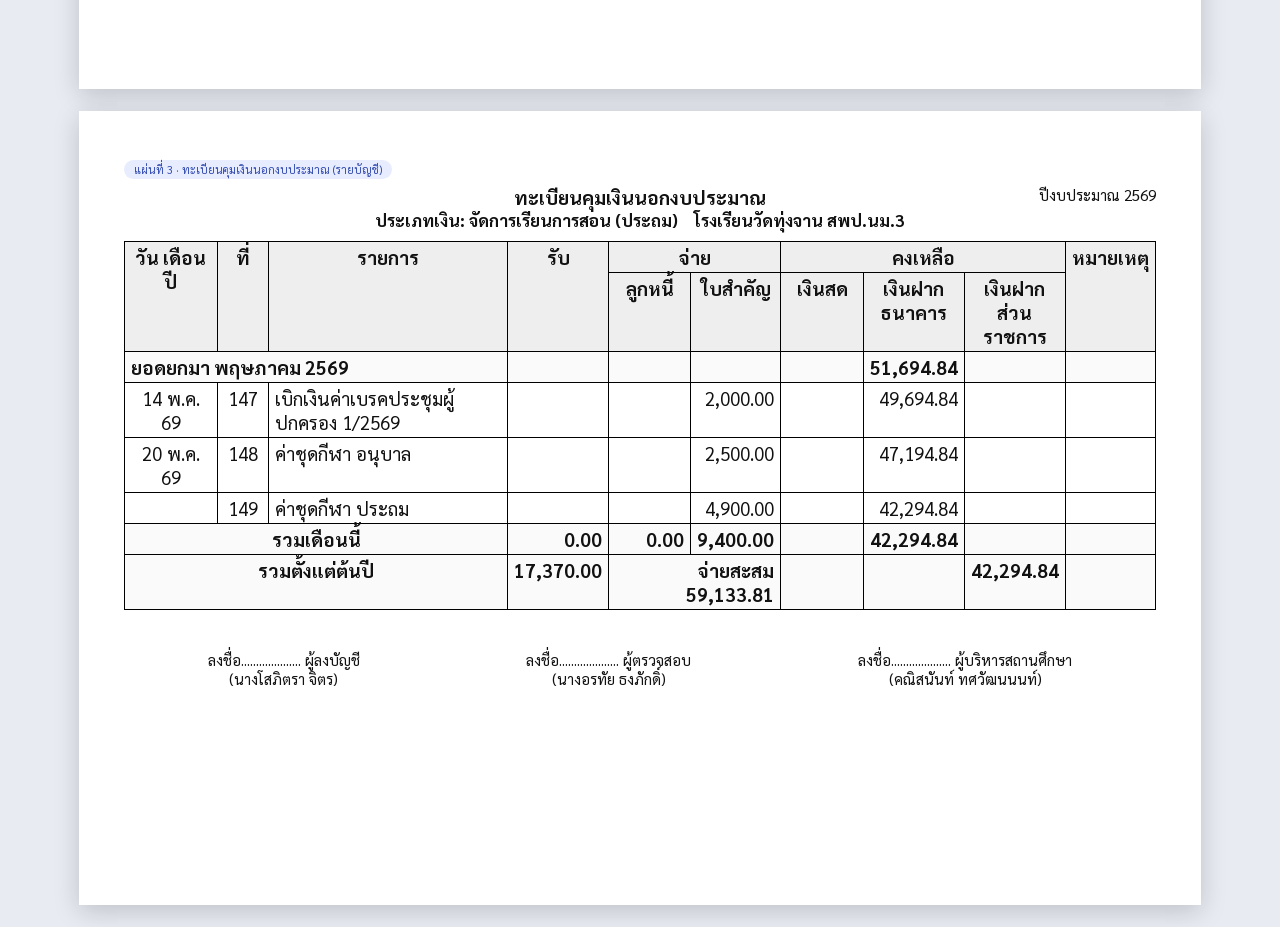
==== commit 3ebbad53: "Set print table text to 14pt" ====
--- a/preview-print.html
+++ b/preview-print.html
@@ -22,7 +22,8 @@
   .doc-head .t1{font-size:19px;font-weight:700}
   .doc-head .t2{font-size:17px;font-weight:700}
   .doc-head .t3{font-size:15px}
-  table.reg{width:100%;border-collapse:collapse;font-size:14px}
+  table.reg{width:100%;border-collapse:collapse;font-size:14pt}
+  table.reg th,table.reg td,table.reg *{font-size:14pt}
   table.reg th,table.reg td{border:1px solid #000;padding:3px 6px;vertical-align:top}
   table.reg th{text-align:center;font-weight:700;background:#eee}
   table.reg td.num{text-align:right;font-variant-numeric:tabular-nums}
